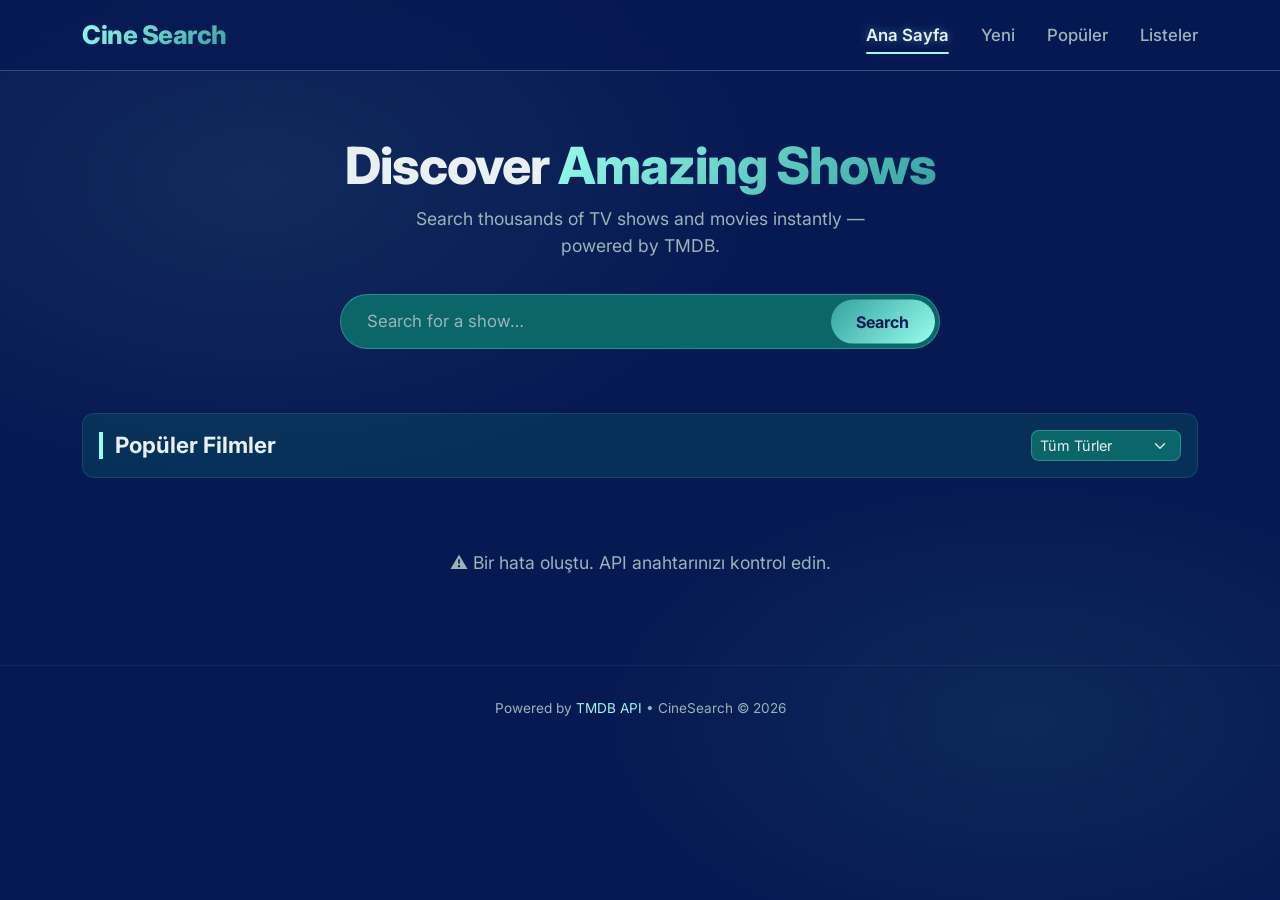
==== index.html @ c79a1d61 "web" ====
<!DOCTYPE html>
<html lang="en" data-bs-theme="dark">
<head>
  <meta charset="UTF-8">
  <meta name="viewport" content="width=device-width, initial-scale=1.0">
  <meta name="description" content="CineSearch - Search TV shows and movies using TMDB.">
  <title>CineSearch — Discover Shows & Movies</title>
  
  <!-- Dış Kaynaklar -->
  <link href="https://cdn.jsdelivr.net/npm/bootstrap@5.3.3/dist/css/bootstrap.min.css" rel="stylesheet">
  <link href="https://fonts.googleapis.com/css2?family=Inter:wght@400;500;600;700;800&display=swap" rel="stylesheet">
  
  <!-- Kendi CSS Dosyamız -->
  <link rel="stylesheet" href="style.css">
</head>
<body>

<!-- Navbar -->
<nav class="navbar navbar-custom">
  <div class="container d-flex justify-content-between align-items-center">
    <span class="navbar-brand-text" style="cursor: pointer;" id="logoBrand">Cine Search</span>
    
    <!-- Navigasyon -->
    <div class="nav-menu d-none d-md-flex">
      <a href="#" class="nav-link active" data-action="home">Ana Sayfa</a>
      <a href="#" class="nav-link" data-action="new">Yeni</a>
      <a href="#" class="nav-link" data-action="popular">Popüler</a>
      <a href="#" class="nav-link" data-action="lists">Listeler</a>
    </div>
  </div>
</nav>

<!-- Hero -->
<section class="hero">
  <div class="container">
    <h1>Discover <span class="gradient">Amazing Shows</span></h1>
    <p>Search thousands of TV shows and movies instantly — powered by TMDB.</p>
    <div class="search-wrap">
      <input type="text" id="searchInput" class="form-control" placeholder="Search for a show…" autocomplete="off">
      <button class="btn btn-search" id="searchBtn">Search</button>
    </div>
  </div>
</section>

<!-- Results & Filters -->
<section class="results-section" id="resultsSection">
  <div class="container">
    
    <!-- Sadece Başlık ve Tür Filtresi -->
    <div class="filter-bar d-flex flex-wrap gap-3 align-items-center justify-content-between mb-4">
      <h2 id="sectionTitle" class="section-title mb-0">Popüler Filmler</h2>
      
      <div class="d-flex flex-wrap gap-2">
        <select id="genreSelect" class="form-select form-select-sm custom-filter" aria-label="Tür Seçin">
          <option value="">Tüm Türler</option>
          <option value="28">Aksiyon</option>
          <option value="12">Macera</option>
          <option value="16">Animasyon</option>
          <option value="878">Bilim Kurgu</option>
          <option value="18">Dram</option>
          <option value="14">Fantastik</option>
          <option value="53">Gerilim</option>
          <option value="35">Komedi</option>
          <option value="27">Korku</option>
          <option value="10749">Romantik</option>
          <option value="80">Suç</option>
        </select>
      </div>
    </div>
    
    <!-- Yükleme Durumu ve Grid -->
    <div id="statusArea"></div>
    <div class="row g-4" id="resultsGrid"></div>

    <!-- Pagination (Sayfalama) -->
    <div class="pagination-wrapper d-none" id="paginationWrapper">
      <button class="btn btn-page" id="prevPage">Önceki</button>
      <span class="page-info" id="pageInfo">Sayfa 1 / 1</span>
      <button class="btn btn-page" id="nextPage">Sonraki</button>
    </div>
  </div>
</section>

<!-- Footer -->
<footer class="footer-custom">
  Powered by <a href="https://www.themoviedb.org/" target="_blank" rel="noopener">TMDB API</a> &bull; CineSearch &copy; 2026
</footer>

<script src="https://cdn.jsdelivr.net/npm/bootstrap@5.3.3/dist/js/bootstrap.bundle.min.js"></script>
<script src="https://code.jquery.com/jquery-3.7.1.min.js"></script>
<script src="script.js"></script>
</body>
</html>
---- style.css ----
:root {
  /* 60-30-10 Okyanus / Siber Renk Paleti */
  --bg-primary: #071952;     /* %60 - Derin Gece Mavisi (Ana Zemin) */
  --bg-secondary: #0B666A;   /* %30 - Koyu Turkuaz (Kartlar ve Menüler) */
  --bg-card: #0B666A;        /* %30 - Kart Zeminleri */
  --accent-dark: #35A29F;    /* %30 - Deniz Mavisi (Hover ve Geçişler) */
  --accent: #97FEED;         /* %10 - Parlak Camgöbeği (Butonlar, Vurgular) */
  
  --text-primary: #e8f0f2;
  --text-secondary: #9cb4b8;
  --glass-bg: rgba(7, 25, 82, 0.75);
  --glass-border: rgba(151, 254, 237, 0.25);
  --radius: 16px;
  --shadow-card: 0 8px 32px rgba(0,0,0,.4);
}

* { margin:0; padding:0; box-sizing:border-box; }

body {
  font-family:'Inter',system-ui,sans-serif;
  background: var(--bg-primary);
  color: var(--text-primary);
  min-height:100vh;
  overflow-x:hidden;
}

/* Animated background - Yeni palete uygun arka plan ışıkları */
body::before {
  content:'';
  position:fixed; inset:0; z-index:0;
  background:
    radial-gradient(ellipse 60% 50% at 20% 20%, rgba(151, 254, 237, 0.08) 0%, transparent 70%),
    radial-gradient(ellipse 50% 40% at 80% 80%, rgba(53, 162, 159, 0.12) 0%, transparent 70%);
  pointer-events:none;
}

/* Navbar */
.navbar-custom {
  background: var(--glass-bg);
  backdrop-filter: blur(18px);
  border-bottom: 1px solid var(--glass-border);
  padding: 1rem 0;
  position: sticky; top:0; z-index:1030;
}
.navbar-brand-text {
  font-weight:800; font-size:1.6rem;
  background: linear-gradient(135deg, var(--accent), var(--accent-dark));
  -webkit-background-clip:text; -webkit-text-fill-color:transparent;
  letter-spacing:-.5px;
  transition: opacity 0.3s;
}
.navbar-brand-text:hover { opacity: 0.8; }

/* Navigasyon Menüsü */
.nav-menu {
  display: flex;
  gap: 2rem;
  align-items: center;
}
.nav-link {
  color: var(--text-secondary);
  font-weight: 500;
  font-size: 1.05rem;
  text-decoration: none;
  transition: color 0.3s ease, text-shadow 0.3s ease;
}
.nav-link:hover { color: var(--text-primary); }
.nav-link.active {
  color: var(--text-primary);
  font-weight: 600;
  position: relative;
  text-shadow: 0 0 10px rgba(151, 254, 237, 0.4);
}
.nav-link.active::after {
  content: '';
  position: absolute;
  bottom: -6px;
  left: 0;
  width: 100%;
  height: 2px;
  background: var(--accent);
  border-radius: 2px;
}

/* Filter Dropdown */
.filter-bar {
  background: rgba(11, 102, 106, 0.3);
  padding: 1rem;
  border-radius: 12px;
  border: 1px solid rgba(151, 254, 237, 0.1);
}
.custom-filter {
  background-color: var(--bg-card);
  color: var(--text-primary);
  border: 1px solid var(--glass-border);
  border-radius: 8px;
  cursor: pointer;
  min-width: 150px;
  font-size: 0.9rem;
}
.custom-filter:focus {
  border-color: var(--accent);
  box-shadow: 0 0 0 2px rgba(151, 254, 237, 0.25);
  outline: none;
}
.custom-filter option {
  background-color: var(--bg-secondary);
  color: var(--text-primary);
}

/* Hero */
.hero {
  position:relative; z-index:1;
  padding: 4rem 0 3rem;
  text-align:center;
}
.hero h1 {
  font-size: clamp(2rem,5vw,3.2rem);
  font-weight:800; letter-spacing:-1px;
  margin-bottom:.6rem;
}
.hero h1 .gradient {
  background: linear-gradient(135deg, var(--accent), var(--accent-dark));
  -webkit-background-clip:text; -webkit-text-fill-color:transparent;
}
.hero p {
  color: var(--text-secondary);
  font-size:1.1rem; max-width:520px; margin:0 auto 2.2rem;
}

/* Search bar */
.search-wrap {
  max-width:600px; margin:0 auto;
  position:relative;
}
.search-wrap .form-control {
  background: var(--bg-secondary);
  border: 1.5px solid var(--glass-border);
  border-radius: 60px;
  padding: .85rem 1.6rem;
  padding-right: 130px;
  font-size:1.05rem;
  color: var(--text-primary);
  transition: border-color .25s, box-shadow .25s;
}
.search-wrap .form-control::placeholder { color: var(--text-secondary); }
.search-wrap .form-control:focus {
  border-color: var(--accent);
  box-shadow: 0 0 0 4px rgba(151, 254, 237, 0.2);
  outline:none;
}
.btn-search {
  position:absolute; right:5px; top:50%; transform:translateY(-50%);
  background: linear-gradient(135deg, var(--accent-dark), var(--accent));
  border:none; border-radius:60px;
  padding: .65rem 1.6rem;
  font-weight:700; 
  color: var(--bg-primary); /* Parlak zemin üzerinde koyu yazı kontrast için eklendi */
  transition: transform .2s, box-shadow .2s;
}
.btn-search:hover {
  transform: translateY(-50%) scale(1.04);
  box-shadow: 0 4px 20px rgba(151, 254, 237, 0.4);
  color: var(--bg-primary);
}

/* Results section */
.results-section {
  position:relative; z-index:1;
  padding: 1rem 0 4rem;
}
.section-title {
  font-weight: 700;
  font-size: 1.4rem;
  color: var(--text-primary);
  border-left: 4px solid var(--accent);
  padding-left: 12px;
}

/* Status messages */
.status-msg {
  text-align:center; padding:3rem 1rem;
  color: var(--text-secondary); font-size:1.1rem;
}
.status-msg .spinner-border {
  width:2.5rem; height:2.5rem;
  border-width:.22rem;
  color: var(--accent);
}

/* Cards */
.show-card {
  background: var(--bg-card);
  border: 1px solid rgba(151, 254, 237, 0.1);
  border-radius: var(--radius);
  overflow:hidden;
  transition: transform .3s cubic-bezier(.22,1,.36,1), box-shadow .3s;
  height:100%;
  display:flex; flex-direction:column;
}
.show-card:hover {
  transform: translateY(-6px) scale(1.03);
  box-shadow: var(--shadow-card), 0 0 40px rgba(151, 254, 237, 0.15);
}
.show-card .card-img-wrap {
  position:relative; overflow:hidden;
  aspect-ratio: 2/3;
  background: var(--bg-primary);
}
.show-card .card-img-wrap img {
  width:100%; height:100%; object-fit:cover;
  transition: transform .45s;
}
.show-card:hover .card-img-wrap img { transform: scale(1.06); }
.no-img-placeholder {
  display:flex; align-items:center; justify-content:center;
  width:100%; height:100%;
  color: var(--text-secondary); font-size:.95rem;
  background: linear-gradient(135deg, var(--bg-secondary), var(--bg-primary));
}
.rating-badge {
  position:absolute; top:12px; right:12px;
  background: rgba(0,0,0,.6);
  backdrop-filter: blur(8px);
  border: 1px solid rgba(255,255,255,.1);
  border-radius:30px;
  padding: .25rem .7rem;
  font-size:.82rem; font-weight:600;
  color:#ffd54f;
  display:flex; align-items:center; gap:4px;
}
.card-body-custom {
  padding:1.1rem 1.2rem 1.3rem;
  flex:1; display:flex; flex-direction:column;
}
.card-body-custom h5 {
  font-size:1.05rem; font-weight:700;
  margin-bottom:.55rem;
  line-height:1.3;
  display:-webkit-box; -webkit-line-clamp:2;
  -webkit-box-orient:vertical; overflow:hidden;
}
.meta-row {
  display:flex; gap:.5rem; flex-wrap:wrap;
  margin-bottom:.8rem;
}
.meta-tag {
  background: rgba(151, 254, 237, 0.15);
  color: var(--accent);
  border-radius:6px;
  padding: .15rem .55rem;
  font-size:.75rem; font-weight:500;
}
.btn-details {
  margin-top:auto;
  background: transparent;
  border: 1.5px solid var(--accent);
  border-radius:10px;
  color: var(--accent);
  padding: .45rem;
  font-weight:600; font-size:.88rem;
  transition: all .25s;
  text-decoration:none; text-align:center;
}
.btn-details:hover {
  background: var(--accent);
  color: var(--bg-primary); /* Üzerine gelindiğinde koyu mavi yazı daha iyi okunur */
  box-shadow: 0 4px 16px rgba(151, 254, 237, 0.35);
}

/* Pagination */
.pagination-wrapper {
  display: flex;
  justify-content: center;
  align-items: center;
  gap: 1.5rem;
  margin-top: 3rem;
}
.btn-page {
  background: var(--bg-secondary);
  border: 1px solid var(--glass-border);
  color: var(--text-primary);
  padding: 0.6rem 1.5rem;
  border-radius: 8px;
  font-weight: 600;
  transition: all 0.25s;
}
.btn-page:hover:not(:disabled) {
  background: var(--accent);
  border-color: var(--accent);
  color: var(--bg-primary); /* Kontrast ayarı */
  transform: translateY(-2px);
  box-shadow: 0 4px 12px rgba(151, 254, 237, 0.3);
}
.btn-page:disabled {
  opacity: 0.4;
  cursor: not-allowed;
}
.page-info { font-weight: 600; color: var(--text-secondary); font-size: 1.05rem; }

/* Footer */
.footer-custom {
  text-align:center; padding:2rem 1rem;
  color: var(--text-secondary); font-size:.85rem;
  border-top: 1px solid rgba(255,255,255,.05);
}
.footer-custom a { color: var(--accent); text-decoration:none; }

/* Fade-in */
@keyframes fadeUp {
  from { opacity:0; transform:translateY(24px); }
  to { opacity:1; transform:translateY(0); }
}
.fade-up { animation: fadeUp .5s cubic-bezier(.22,1,.36,1) both; }

/* Responsive */
@media(max-width:768px){
  .filter-bar { flex-direction: column; align-items: stretch !important; }
  .filter-bar .d-flex { justify-content: flex-start; width: 100%; }
  .custom-filter { width: auto; }
}
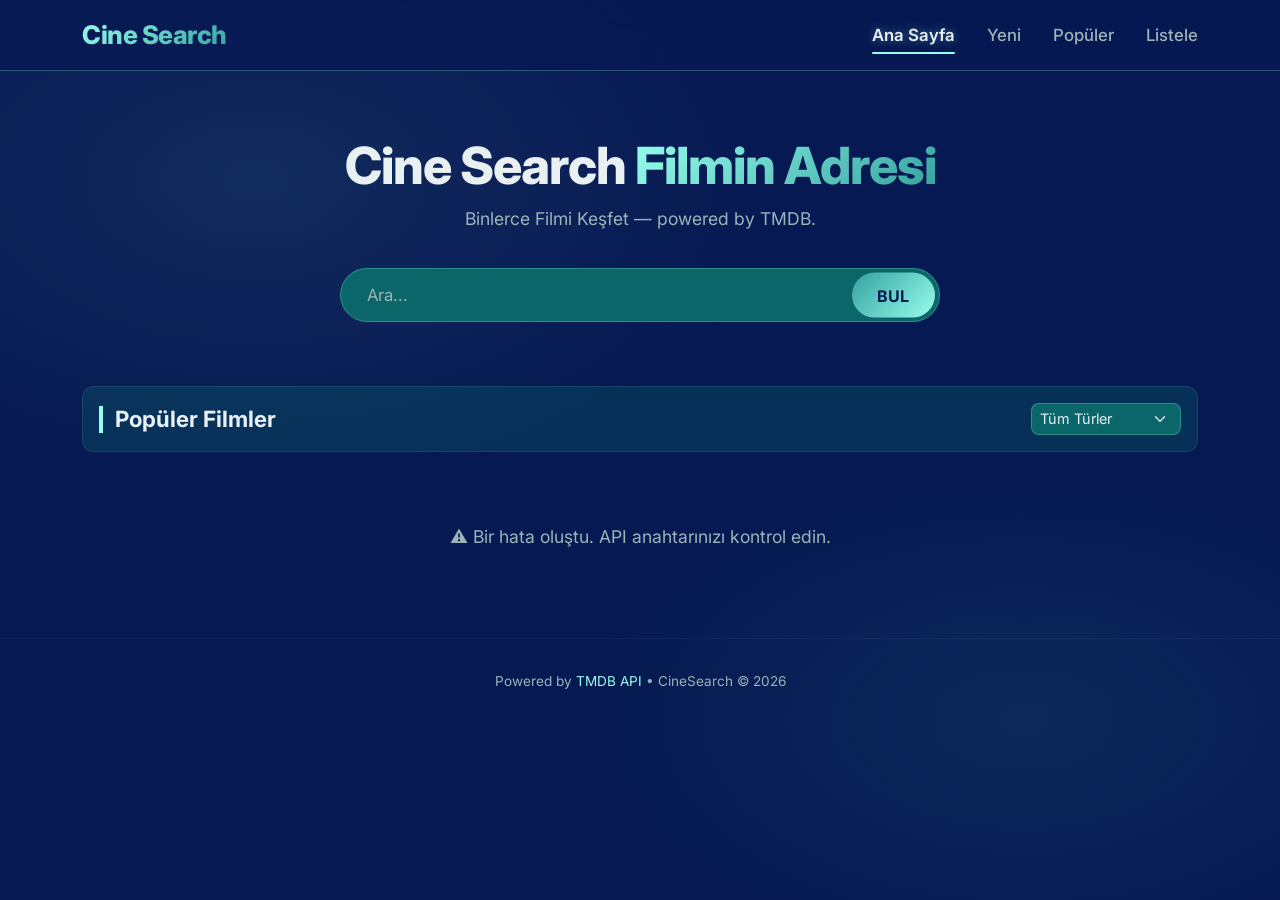
==== commit e2b2fd41: "Merge pull request #1 from ismailonurkoru/main Metinsel değişiklikler" ====
--- a/index.html
+++ b/index.html
@@ -4,7 +4,7 @@
   <meta charset="UTF-8">
   <meta name="viewport" content="width=device-width, initial-scale=1.0">
   <meta name="description" content="CineSearch - Search TV shows and movies using TMDB.">
-  <title>CineSearch — Discover Shows & Movies</title>
+  <title>CineSearch</title>
   
   <!-- Dış Kaynaklar -->
   <link href="https://cdn.jsdelivr.net/npm/bootstrap@5.3.3/dist/css/bootstrap.min.css" rel="stylesheet">
@@ -25,7 +25,7 @@
       <a href="#" class="nav-link active" data-action="home">Ana Sayfa</a>
       <a href="#" class="nav-link" data-action="new">Yeni</a>
       <a href="#" class="nav-link" data-action="popular">Popüler</a>
-      <a href="#" class="nav-link" data-action="lists">Listeler</a>
+      <a href="#" class="nav-link" data-action="lists">Listele</a>
     </div>
   </div>
 </nav>
@@ -33,16 +33,16 @@
 <!-- Hero -->
 <section class="hero">
   <div class="container">
-    <h1>Discover <span class="gradient">Amazing Shows</span></h1>
-    <p>Search thousands of TV shows and movies instantly — powered by TMDB.</p>
+    <h1>Cine Search <span class="gradient">Filmin Adresi</span></h1>
+    <p>Binlerce Filmi Keşfet — powered by TMDB.</p>
     <div class="search-wrap">
-      <input type="text" id="searchInput" class="form-control" placeholder="Search for a show…" autocomplete="off">
-      <button class="btn btn-search" id="searchBtn">Search</button>
+      <input type="text" id="searchInput" class="form-control" placeholder="Ara..." autocomplete="off">
+      <button class="btn btn-search" id="searchBtn">BUL</button>
     </div>
   </div>
 </section>
 
-<!-- Results & Filters -->
+<!-- Sonuçlar & Filtreler -->
 <section class="results-section" id="resultsSection">
   <div class="container">
     
--- a/style.css
+++ b/style.css
@@ -24,7 +24,7 @@
   overflow-x:hidden;
 }
 
-/* Animated background - Yeni palete uygun arka plan ışıkları */
+/* Renk paletine uygun arka plan ışıkları */
 body::before {
   content:'';
   position:fixed; inset:0; z-index:0;
@@ -188,7 +188,7 @@
   color: var(--accent);
 }
 
-/* Cards */
+/* Kartlar */
 .show-card {
   background: var(--bg-card);
   border: 1px solid rgba(151, 254, 237, 0.1);
